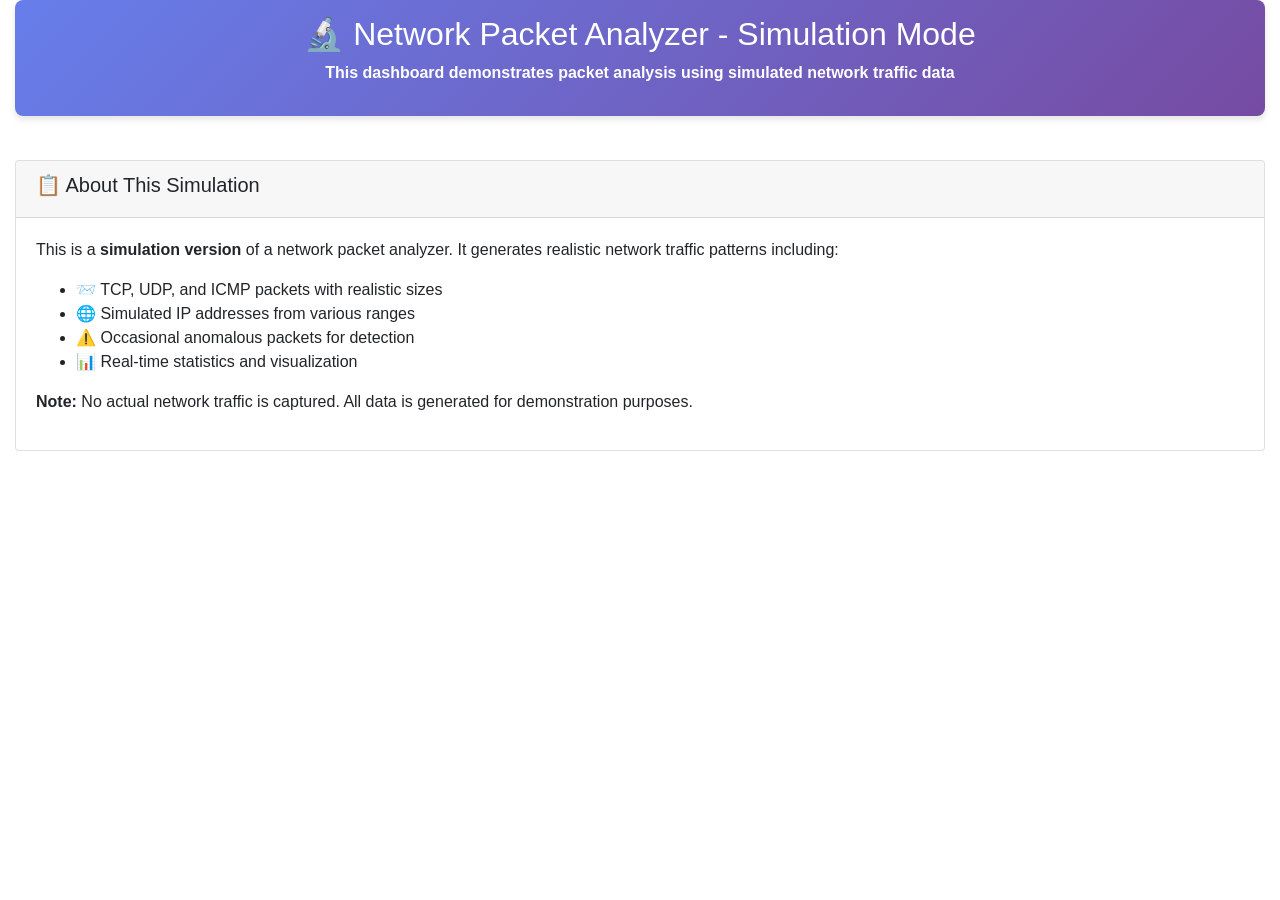
==== templates/index.html @ 9c16ee23 "Add files via upload" ====
<!DOCTYPE html>
<html lang="en">
<head>
    <meta charset="UTF-8">
    <meta name="viewport" content="width=device-width, initial-scale=1.0">
    <title>Network Packet Analyzer - Simulation</title>
    <link rel="stylesheet" href="https://stackpath.bootstrapcdn.com/bootstrap/4.3.1/css/bootstrap.min.css">
    <style>
        .simulation-banner {
            background: linear-gradient(135deg, #667eea 0%, #764ba2 100%);
            color: white;
            padding: 15px;
            text-align: center;
            font-weight: bold;
            border-radius: 8px;
            margin-bottom: 20px;
            box-shadow: 0 4px 6px rgba(0,0,0,0.1);
        }
        
        .status-indicator {
            padding: 8px 15px;
            border-radius: 20px;
            font-weight: bold;
            display: inline-block;
            margin-left: 10px;
        }
        
        .status-running {
            background-color: #28a745;
            color: white;
        }
        
        .status-stopped {
            background-color: #dc3545;
            color: white;
        }
        
        .stat-card {
            background: white;
            padding: 15px;
            border-radius: 8px;
            box-shadow: 0 2px 4px rgba(0,0,0,0.1);
            margin: 10px 0;
            border-left: 4px solid #007bff;
        }
    </style>
</head>
<body>
    <div class="container-fluid">
        <div class="simulation-banner">
            <h2>🔬 Network Packet Analyzer - Simulation Mode</h2>
            <p>This dashboard demonstrates packet analysis using simulated network traffic data</p>
        </div>
        
        <div class="row">
            <div class="col-12">
                <div id="dashboard-content">
                    <!-- Dash app will be embedded here -->
                </div>
            </div>
        </div>
        
        <div class="row mt-4">
            <div class="col-12">
                <div class="card">
                    <div class="card-header">
                        <h5>📋 About This Simulation</h5>
                    </div>
                    <div class="card-body">
                        <p>This is a <strong>simulation version</strong> of a network packet analyzer. It generates realistic network traffic patterns including:</p>
                        <ul>
                            <li>📨 TCP, UDP, and ICMP packets with realistic sizes</li>
                            <li>🌐 Simulated IP addresses from various ranges</li>
                            <li>⚠️ Occasional anomalous packets for detection</li>
                            <li>📊 Real-time statistics and visualization</li>
                        </ul>
                        <p><strong>Note:</strong> No actual network traffic is captured. All data is generated for demonstration purposes.</p>
                    </div>
                </div>
            </div>
        </div>
    </div>

    <!-- Dash scripts -->
    <script src="https://cdn.plot.ly/plotly-latest.min.js"></script>
</body>
</html>
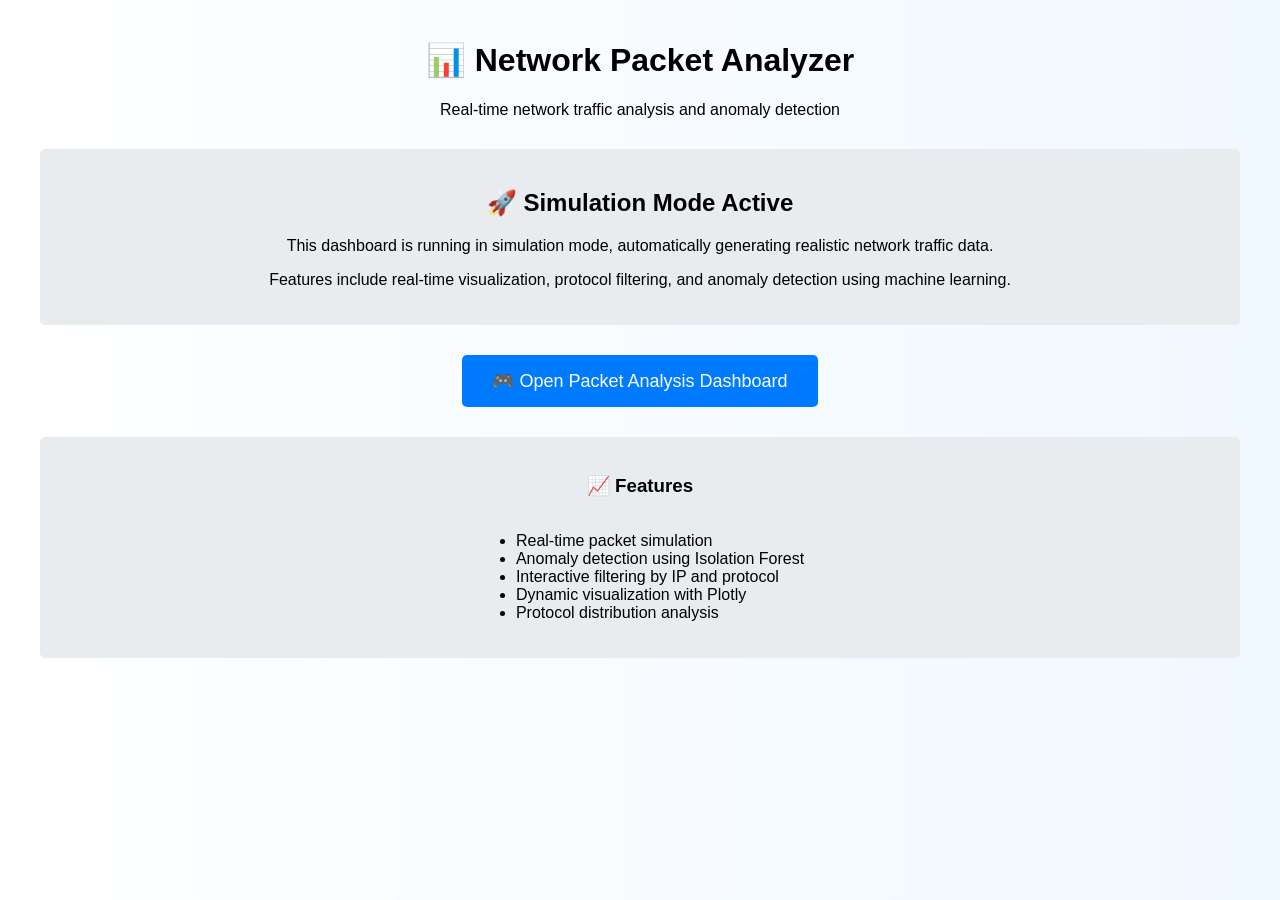
==== commit 06c30a6c: "Update" ====
--- a/templates/index.html
+++ b/templates/index.html
@@ -3,85 +3,69 @@
 <head>
     <meta charset="UTF-8">
     <meta name="viewport" content="width=device-width, initial-scale=1.0">
-    <title>Network Packet Analyzer - Simulation</title>
-    <link rel="stylesheet" href="https://stackpath.bootstrapcdn.com/bootstrap/4.3.1/css/bootstrap.min.css">
+    <title>Network Packet Analyzer</title>
     <style>
-        .simulation-banner {
-            background: linear-gradient(135deg, #667eea 0%, #764ba2 100%);
+        body {
+            font-family: Arial, sans-serif;
+            margin: 0;
+            padding: 20px;
+            background: linear-gradient(to right, #ffffff, #f0f8ff);
+        }
+        .container {
+            max-width: 1200px;
+            margin: 0 auto;
+            text-align: center;
+        }
+        .header {
+            margin-bottom: 30px;
+        }
+        .dashboard-link {
+            display: inline-block;
+            padding: 15px 30px;
+            background: #007bff;
             color: white;
-            padding: 15px;
-            text-align: center;
-            font-weight: bold;
-            border-radius: 8px;
-            margin-bottom: 20px;
-            box-shadow: 0 4px 6px rgba(0,0,0,0.1);
+            text-decoration: none;
+            border-radius: 5px;
+            font-size: 18px;
+            margin: 10px;
+            transition: background 0.3s;
         }
-        
-        .status-indicator {
-            padding: 8px 15px;
-            border-radius: 20px;
-            font-weight: bold;
-            display: inline-block;
-            margin-left: 10px;
+        .dashboard-link:hover {
+            background: #0056b3;
         }
-        
-        .status-running {
-            background-color: #28a745;
-            color: white;
-        }
-        
-        .status-stopped {
-            background-color: #dc3545;
-            color: white;
-        }
-        
-        .stat-card {
-            background: white;
-            padding: 15px;
-            border-radius: 8px;
-            box-shadow: 0 2px 4px rgba(0,0,0,0.1);
-            margin: 10px 0;
-            border-left: 4px solid #007bff;
+        .info-box {
+            background: #e9ecef;
+            padding: 20px;
+            border-radius: 5px;
+            margin: 20px 0;
         }
     </style>
 </head>
 <body>
-    <div class="container-fluid">
-        <div class="simulation-banner">
-            <h2>🔬 Network Packet Analyzer - Simulation Mode</h2>
-            <p>This dashboard demonstrates packet analysis using simulated network traffic data</p>
+    <div class="container">
+        <div class="header">
+            <h1>📊 Network Packet Analyzer</h1>
+            <p>Real-time network traffic analysis and anomaly detection</p>
         </div>
         
-        <div class="row">
-            <div class="col-12">
-                <div id="dashboard-content">
-                    <!-- Dash app will be embedded here -->
-                </div>
-            </div>
+        <div class="info-box">
+            <h2>🚀 Simulation Mode Active</h2>
+            <p>This dashboard is running in simulation mode, automatically generating realistic network traffic data.</p>
+            <p>Features include real-time visualization, protocol filtering, and anomaly detection using machine learning.</p>
         </div>
         
-        <div class="row mt-4">
-            <div class="col-12">
-                <div class="card">
-                    <div class="card-header">
-                        <h5>📋 About This Simulation</h5>
-                    </div>
-                    <div class="card-body">
-                        <p>This is a <strong>simulation version</strong> of a network packet analyzer. It generates realistic network traffic patterns including:</p>
-                        <ul>
-                            <li>📨 TCP, UDP, and ICMP packets with realistic sizes</li>
-                            <li>🌐 Simulated IP addresses from various ranges</li>
-                            <li>⚠️ Occasional anomalous packets for detection</li>
-                            <li>📊 Real-time statistics and visualization</li>
-                        </ul>
-                        <p><strong>Note:</strong> No actual network traffic is captured. All data is generated for demonstration purposes.</p>
-                    </div>
-                </div>
-            </div>
+        <a href="/dashboard" class="dashboard-link">🎮 Open Packet Analysis Dashboard</a>
+        
+        <div class="info-box">
+            <h3>📈 Features</h3>
+            <ul style="text-align: left; display: inline-block;">
+                <li>Real-time packet simulation</li>
+                <li>Anomaly detection using Isolation Forest</li>
+                <li>Interactive filtering by IP and protocol</li>
+                <li>Dynamic visualization with Plotly</li>
+                <li>Protocol distribution analysis</li>
+            </ul>
         </div>
     </div>
-
-    <!-- Dash scripts -->
-    <script src="https://cdn.plot.ly/plotly-latest.min.js"></script>
 </body>
 </html>
